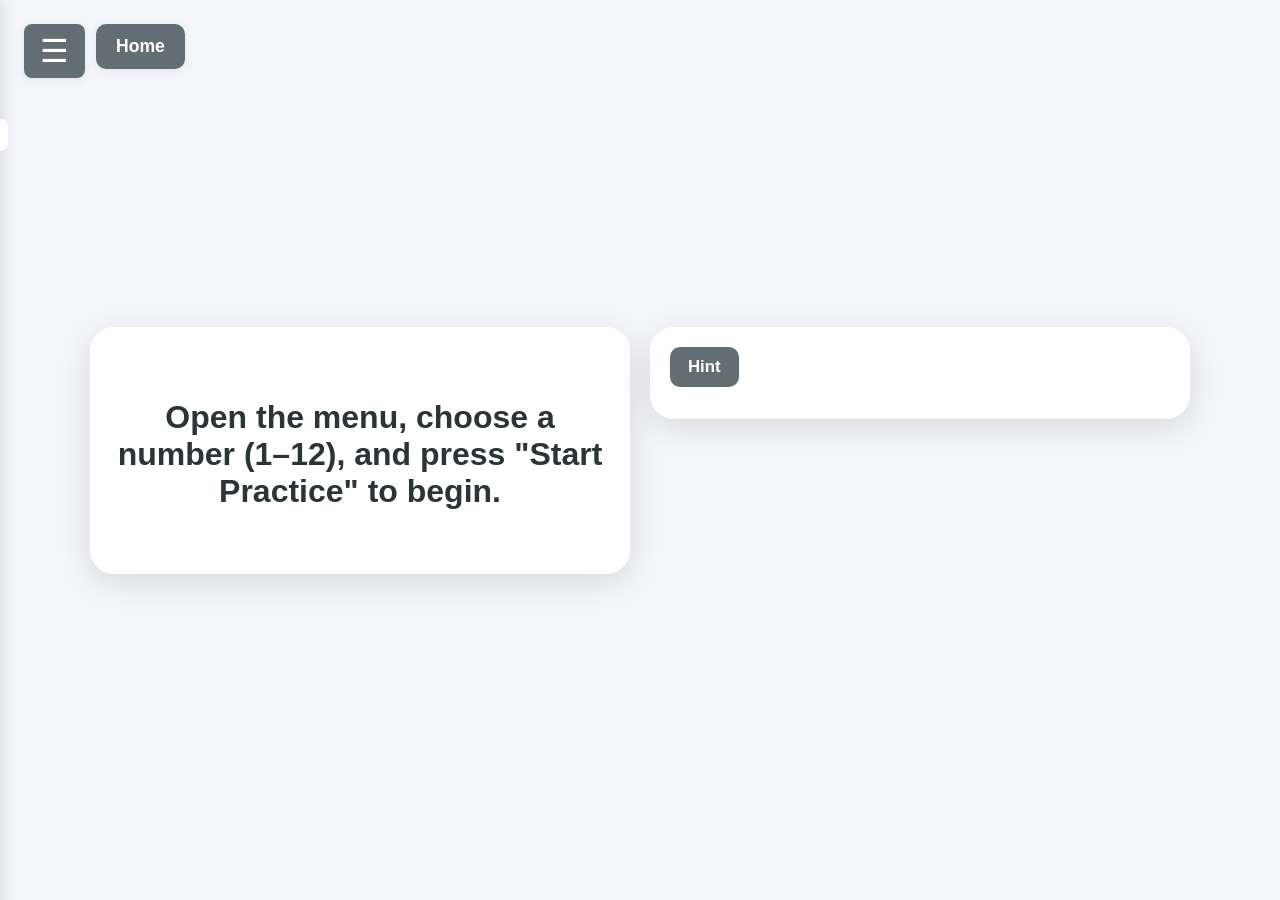
==== dodging_tables/index.html @ 177b0242 "Add files via upload Adding fun games" ====
<!DOCTYPE html>
<html lang="en">
<head>
    <meta charset="UTF-8">
    <meta name="viewport" content="width=device-width, initial-scale=1.0">
    <title>Dodging Tables</title>
    <link rel="stylesheet" href="styles.css">
</head>
<body class="dodging-tables" data-common-path="../common">
    <a href="../index.html" class="home-btn" aria-label="Go to home page">Home</a>
    <div id="sidebar" class="sidebar closed">
        <button id="close-sidebar" class="sidebar-close">&times;</button>
        <div class="sidebar-title">Dodging Tables</div>
        <div class="difficulty-selector">
            <label for="base-number-input">Choose your number (1–12):</label>
            <input list="table-options" id="base-number-input" class="difficulty-select" min="1" max="12" value="2">
            <datalist id="table-options">
                <option value="1"></option>
                <option value="2"></option>
                <option value="3"></option>
                <option value="4"></option>
                <option value="5"></option>
                <option value="6"></option>
                <option value="7"></option>
                <option value="8"></option>
                <option value="9"></option>
                <option value="10"></option>
                <option value="11"></option>
                <option value="12"></option>
            </datalist>
        </div>
        <button id="start-btn" class="sidebar-tab active">Start Practice</button>
    </div>
    <button id="open-sidebar" class="sidebar-toggle">&#9776;</button>
    <div class="dodging-main">
        <div class="quiz-container">
            <div id="question-number" class="question-number"></div>
            <div id="question" class="question"></div>
            <div id="options" class="options"></div>
            <div id="feedback" class="feedback"></div>
            <div id="score" class="score"></div>
            <button id="next-btn" class="next-btn" style="display:none;">Next</button>
            <button id="restart-btn" class="restart-btn" style="display:none;">Restart</button>
        </div>
        <div class="dodging-image-container">
            <button id="hint-btn" class="hint-btn">Hint</button>
            <div id="carson-table-wrapper" class="carson-table-wrapper hint-hidden"></div>
        </div>
    </div>
    <script src="app.js"></script>
    <script src="../common/random-background.js"></script>
</body>
</html>
---- dodging_tables/styles.css ----
@import url("../common/background.css");

body {
    background: var(--kids-bg);
    background-attachment: fixed;
    background-size: cover;
    background-repeat: no-repeat;
    background-color: #f5f6fa;
    font-family: 'Segoe UI', Arial, sans-serif;
    margin: 0;
    padding: 0;
    display: flex;
    justify-content: center;
    align-items: center;
    height: 100vh;
}

.game-container {
    background: #fff;
    border-radius: 24px;
    box-shadow: 0 8px 32px rgba(0,0,0,0.12);
    padding: 48px 32px 32px 32px;
    display: flex;
    flex-direction: column;
    align-items: center;
    min-width: 350px;
    max-width: 90vw;
}

.question-number {
    font-size: 2rem;
    color: #888;
    margin-bottom: 12px;
    font-weight: 500;
}

.scrambled-word {
    font-size: 4rem;
    font-weight: bold;
    color: #2d3436;
    margin-bottom: 32px;
    text-align: center;
    letter-spacing: 0.5rem;
    font-family: 'Courier New', monospace;
}

.tries-left {
    font-size: 1.5rem;
    color: #e17055;
    margin-bottom: 16px;
    font-weight: 600;
}

.feedback {
    font-size: 2rem;
    font-weight: 600;
    margin-bottom: 16px;
    min-height: 40px;
    text-align: center;
}

.score {
    font-size: 1.5rem;
    color: #636e72;
    margin-bottom: 16px;
}

.input-section {
    display: flex;
    gap: 16px;
    margin-bottom: 24px;
    align-items: center;
}

.answer-input {
    font-size: 2rem;
    padding: 12px 16px;
    border: 3px solid #74b9ff;
    border-radius: 12px;
    text-align: center;
    font-family: 'Courier New', monospace;
    text-transform: lowercase;
    width: 200px;
}

.answer-input:focus {
    outline: none;
    border-color: #0984e3;
    box-shadow: 0 0 0 2px rgba(116, 185, 255, 0.2);
}

.submit-btn {
    font-size: 1.5rem;
    padding: 12px 24px;
    border: none;
    border-radius: 12px;
    background: #74b9ff;
    color: #fff;
    font-weight: 600;
    cursor: pointer;
    transition: background 0.2s;
}

.submit-btn:hover {
    background: #0984e3;
}

.submit-btn:disabled {
    opacity: 0.7;
    cursor: not-allowed;
}

.next-btn, .restart-btn {
    font-size: 1.5rem;
    padding: 12px 32px;
    border: none;
    border-radius: 12px;
    background: #00b894;
    color: #fff;
    font-weight: 600;
    cursor: pointer;
    margin-top: 8px;
    transition: background 0.2s;
}

.next-btn:hover, .restart-btn:hover {
    background: #00cec9;
}

/* Sidebar styles */
.sidebar {
    position: fixed;
    top: 0;
    left: 0;
    width: 240px;
    height: 100vh;
    background: #636e72;
    color: #fff;
    box-shadow: 2px 0 16px rgba(0,0,0,0.12);
    z-index: 2000;
    display: flex;
    flex-direction: column;
    padding-top: 32px;
    transform: translateX(-100%);
    transition: transform 0.3s cubic-bezier(.68,-0.55,.27,1.55);
}

.sidebar.open {
    transform: translateX(0);
}

.sidebar.closed {
    transform: translateX(-100%);
}

.sidebar-title {
    font-size: 1.6rem;
    font-weight: bold;
    margin-bottom: 32px;
    text-align: center;
}

.difficulty-selector {
    margin-bottom: 24px;
    padding: 0 16px;
}

.difficulty-selector label {
    display: block;
    font-size: 1rem;
    margin-bottom: 8px;
    color: #ddd;
}

.difficulty-select {
    width: 100%;
    padding: 8px 12px;
    border: none;
    border-radius: 8px;
    background: #fff;
    color: #333;
    font-size: 0.9rem;
    cursor: pointer;
}

.difficulty-select:focus {
    outline: none;
    box-shadow: 0 0 0 2px #00b894;
}

.sidebar-tab {
    background: none;
    border: none;
    color: #fff;
    font-size: 1.3rem;
    padding: 18px 0 18px 16px;
    text-align: left;
    width: 100%;
    cursor: pointer;
    transition: background 0.2s;
}

.sidebar-tab.active, .sidebar-tab:hover {
    background: #00b894;
    color: #fff;
}

.sidebar-close {
    position: absolute;
    top: 10px;
    right: 10px;
    background: none;
    border: none;
    color: #fff;
    font-size: 2rem;
    cursor: pointer;
}

.sidebar-toggle {
    position: fixed;
    top: 24px;
    left: 24px;
    z-index: 2100;
    background: #636e72;
    color: #fff;
    border: none;
    border-radius: 8px;
    font-size: 2rem;
    padding: 8px 16px;
    cursor: pointer;
    box-shadow: 0 2px 8px rgba(0,0,0,0.08);
    transition: background 0.2s;
}

.sidebar-toggle:hover {
    background: #00b894;
}

.home-btn {
    position: fixed;
    top: 24px;
    left: 96px;
    z-index: 2100;
    background: #636e72;
    color: #fff;
    border-radius: 10px;
    padding: 12px 20px;
    font-size: 1.1rem;
    font-weight: 600;
    text-decoration: none;
    box-shadow: 0 2px 8px rgba(0,0,0,0.08);
    transition: background 0.2s;
}

.home-btn:hover {
    background: #00b894;
}

/* Dodging tables layout */
body.dodging-tables {
    align-items: stretch;
}

.dodging-main {
    width: min(1100px, 96vw);
    margin: auto;
    display: grid;
    grid-template-columns: 1fr 1fr;
    gap: 20px;
    align-items: start;
}

.quiz-container {
    background: #fff;
    border-radius: 24px;
    box-shadow: 0 8px 32px rgba(0,0,0,0.12);
    padding: 32px 24px;
    display: flex;
    flex-direction: column;
    align-items: center;
}

.question {
    font-size: 3rem;
    font-weight: 700;
    color: #2d3436;
    margin-bottom: 16px;
}

.options {
    display: grid;
    grid-template-columns: repeat(3, minmax(90px, 1fr));
    gap: 12px;
    width: 100%;
    max-width: 360px;
    margin-bottom: 12px;
}

.option-btn {
    font-size: 1.3rem;
    padding: 12px 10px;
    border: none;
    border-radius: 10px;
    background: #74b9ff;
    color: #fff;
    font-weight: 600;
    cursor: pointer;
    transition: background 0.2s;
}

.option-btn:hover:not(:disabled) {
    background: #0984e3;
}

.option-btn:disabled {
    opacity: 0.7;
    cursor: not-allowed;
}

.dodging-image-container {
    background: #fff;
    border-radius: 24px;
    box-shadow: 0 8px 32px rgba(0,0,0,0.12);
    padding: 20px;
}

.hint-btn {
    font-size: 1.05rem;
    padding: 10px 18px;
    border: none;
    border-radius: 10px;
    background: #636e72;
    color: #fff;
    font-weight: 600;
    cursor: pointer;
    margin-bottom: 12px;
}

.hint-btn:hover {
    background: #00b894;
}

.hint-hidden {
    display: none;
}

.carson-table-wrapper {
    overflow: auto;
    max-height: 70vh;
}

.carson-table {
    border-collapse: collapse;
    width: 100%;
    min-width: 420px;
}

.carson-table th,
.carson-table td {
    border: 1px solid #dfe6e9;
    text-align: center;
    padding: 8px;
    font-weight: 600;
}

.carson-table th {
    background: #f1f2f6;
}

.carson-highlight-horizontal {
    background: #ffeaa7 !important;
}

.carson-highlight-vertical {
    background: #81ecec !important;
}

.carson-highlight-cell {
    background: #55efc4 !important;
}

#fireworks-overlay {
    position: fixed;
    top: 0; left: 0; right: 0; bottom: 0;
    z-index: 1000;
    pointer-events: none;
    display: flex;
    justify-content: center;
    align-items: center;
    background: rgba(0,0,0,0.1);
}

.motivational-quote {
    position: fixed;
    top: 20%;
    left: 50%;
    transform: translate(-50%, -50%);
    z-index: 1100;
    font-size: 2.2rem;
    color: #fdcb6e;
    background: rgba(0,0,0,0.7);
    padding: 24px 40px;
    border-radius: 18px;
    font-weight: bold;
    text-align: center;
    box-shadow: 0 4px 32px rgba(0,0,0,0.18);
    pointer-events: none;
    animation: pop-in 0.5s cubic-bezier(.68,-0.55,.27,1.55);
}

@keyframes pop-in {
    0% { transform: translate(-50%, -50%) scale(0.7); opacity: 0; }
    80% { transform: translate(-50%, -50%) scale(1.1); opacity: 1; }
    100% { transform: translate(-50%, -50%) scale(1); opacity: 1; }
}

@media (max-width: 600px) {
    .game-container {
        padding: 24px 8px;
        min-width: unset;
    }
    .scrambled-word {
        font-size: 2.2rem;
        letter-spacing: 0.3rem;
    }
    .answer-input {
        font-size: 1.5rem;
        width: 150px;
    }
    .submit-btn {
        font-size: 1.2rem;
        padding: 10px 16px;
    }
    .question-number {
        font-size: 1.2rem;
    }
    .sidebar {
        width: 80vw;
        min-width: 180px;
        max-width: 320px;
    }
    .sidebar-toggle {
        top: 12px;
        left: 12px;
        font-size: 1.5rem;
        padding: 6px 12px;
    }
    .home-btn {
        top: 12px;
        left: 76px;
        padding: 10px 14px;
        font-size: 1rem;
    }
    .dodging-main {
        grid-template-columns: 1fr;
        width: 96vw;
    }
    .question {
        font-size: 2.1rem;
    }
    .options {
        grid-template-columns: 1fr;
        max-width: 260px;
    }
}
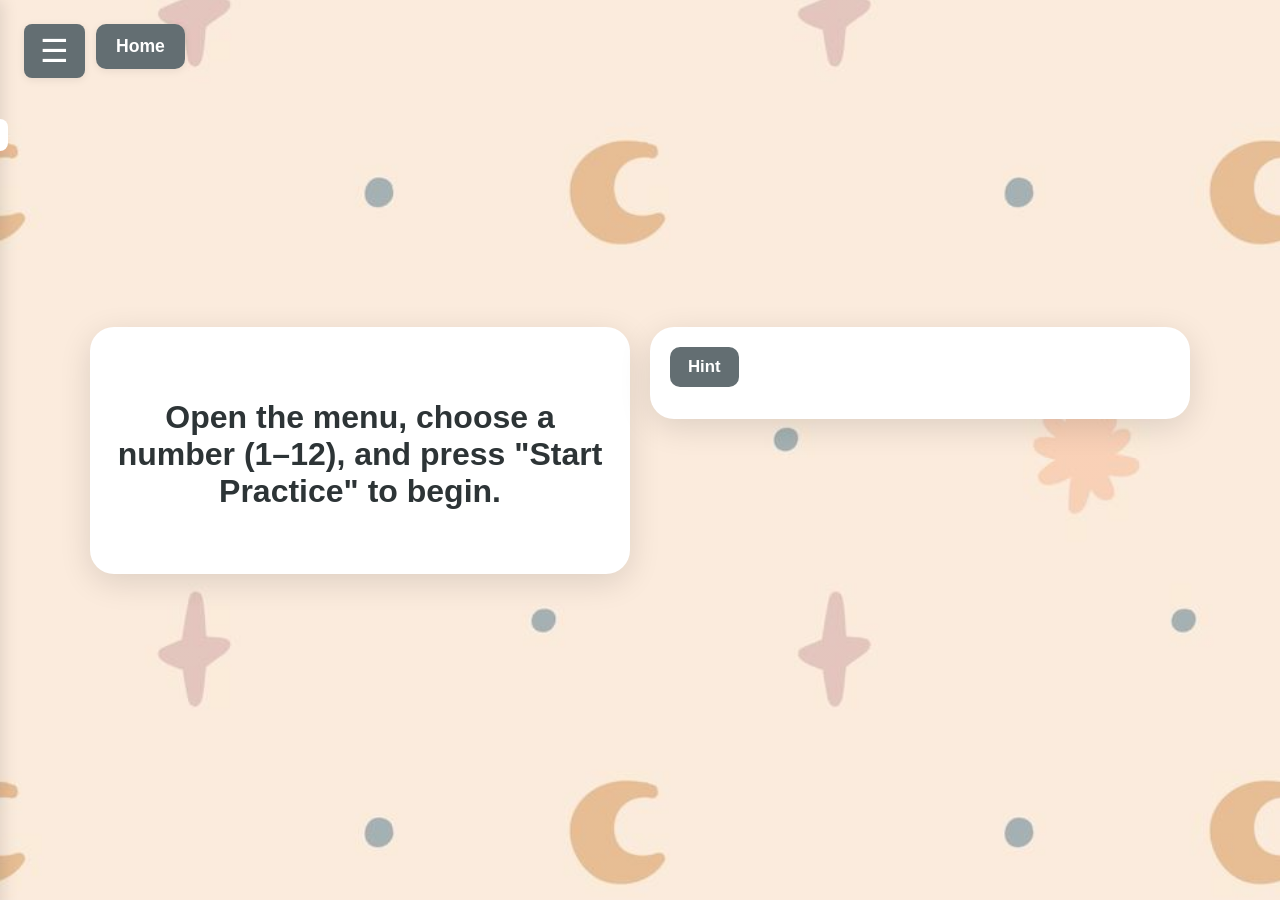
==== commit eacdcac9: "Fix case-sensitive Common asset paths for GitHub Pages. Update shared CSS/JS imports and data paths " ====
--- a/dodging_tables/index.html
+++ b/dodging_tables/index.html
@@ -6,7 +6,7 @@
     <title>Dodging Tables</title>
     <link rel="stylesheet" href="styles.css">
 </head>
-<body class="dodging-tables" data-common-path="../common">
+<body class="dodging-tables" data-common-path="../Common">
     <a href="../index.html" class="home-btn" aria-label="Go to home page">Home</a>
     <div id="sidebar" class="sidebar closed">
         <button id="close-sidebar" class="sidebar-close">&times;</button>
@@ -48,6 +48,6 @@
         </div>
     </div>
     <script src="app.js"></script>
-    <script src="../common/random-background.js"></script>
+    <script src="../Common/random-background.js"></script>
 </body>
 </html>
--- a/dodging_tables/styles.css
+++ b/dodging_tables/styles.css
@@ -1,4 +1,4 @@
-@import url("../common/background.css");
+@import url("../Common/background.css");
 
 body {
     background: var(--kids-bg);
